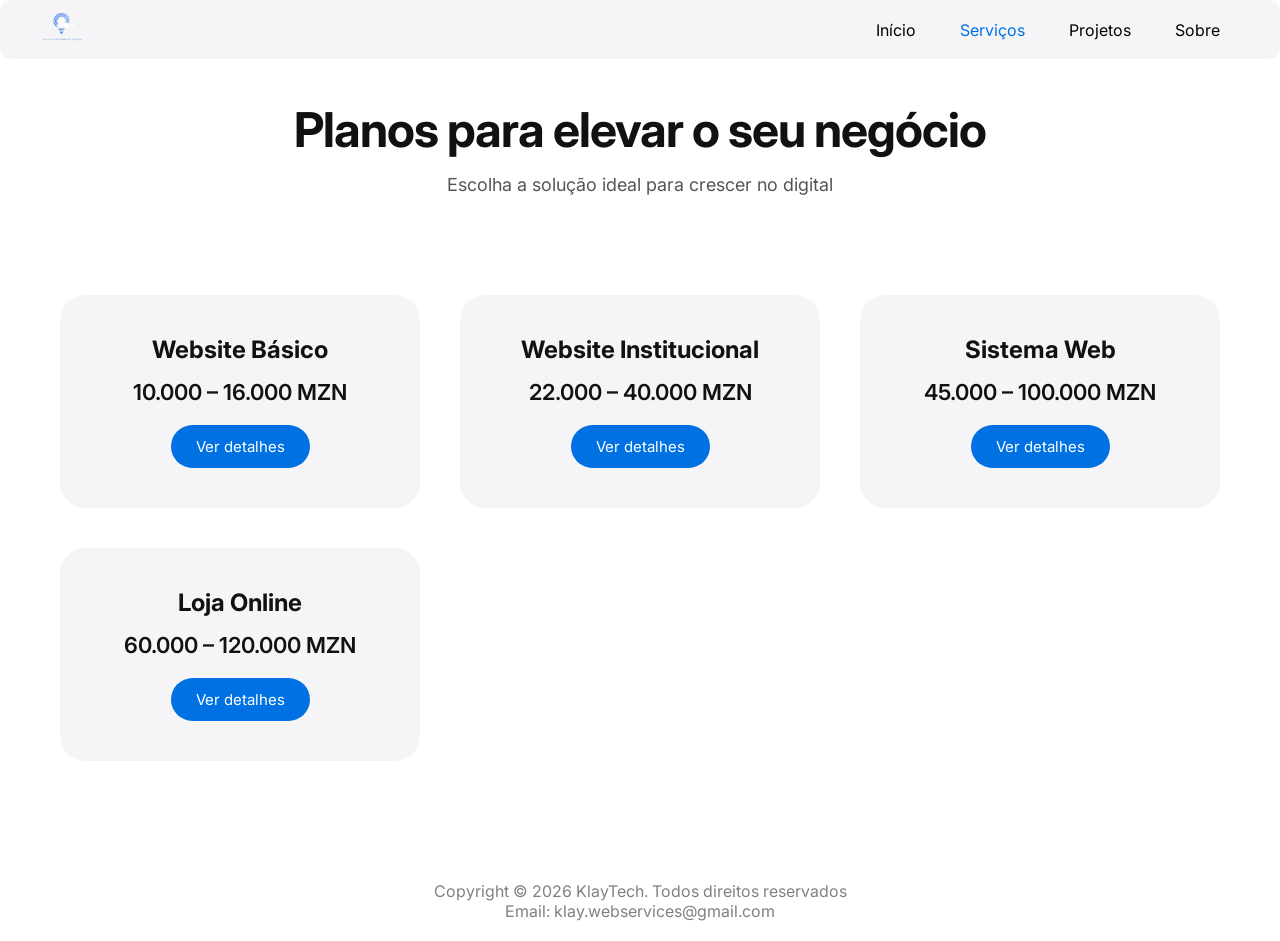
==== precos.html @ c42c06e7 "Update precos.html Editar footer" ====
<!DOCTYPE html>
<html lang="pt">
<head>
<meta charset="UTF-8">
<meta name="viewport" content="width=device-width, initial-scale=1.0">
<title>Klay Technology | Preços</title>

<link href="https://fonts.googleapis.com/css2?family=Inter:wght@300;400;600;700&display=swap" rel="stylesheet">

<link rel="stylesheet" href="precos.css">

 <link rel="icon" type="image/png" href="img/KlayTech_logo-removebg.png">
</head>
<header class="navbar">
    <div class="container-logo">
        <img src="img/KlayTech_logo-removebg.png" alt="Logo">
    </div>
    <nav>
        <a href="index.html">Início</a>
        <a href="precos.html" class="ative">Serviços</a>
        <a href="projetos.html">Projetos</a>
        <a href="sobre.html">Sobre</a>
    </nav>
</header>
<body>

<section class="hero">
    <h1>Planos para elevar o seu negócio</h1>
    <p>Escolha a solução ideal para crescer no digital</p>
</section>

<section class="pricing">

    <div class="card" onclick="openModal('basico')">
        <h2>Website Básico</h2>
        <div class="price">10.000 – 16.000 MZN</div>
        <button class="btn">Ver detalhes</button>
    </div>

    <div class="card" onclick="openModal('institucional')">
        <h2>Website Institucional</h2>
        <div class="price">22.000 – 40.000 MZN</div>
        <button class="btn">Ver detalhes</button>
    </div>

    <div class="card" onclick="openModal('sistema')">
        <h2>Sistema Web</h2>
        <div class="price">45.000 – 100.000 MZN</div>
        <button class="btn">Ver detalhes</button>
    </div>

    <div class="card" onclick="openModal('ecommerce')">
        <h2>Loja Online</h2>
        <div class="price">60.000 – 120.000 MZN</div>
        <button class="btn">Ver detalhes</button>
    </div>

</section>

<!-- MODAL -->
<div class="modal" id="modal">
    <div class="modal-content">
        <span class="close" onclick="closeModal()">✕</span>
        <h3 id="title"></h3>
        <p id="desc"></p>
        <ul id="list"></ul>
        <button class="btn" onclick="fazerPedido()">Fazer Pedido</button>
    </div>
</div>

    <footer>
      <p> Copyright © 2026 KlayTech. Todos  direitos reservados</p>
    <p>Email: klay.webservices@gmail.com</p>

    </footer>

<script src="precos.js"></script>

</body>
</html>
---- precos.css ----
/* NAVBAR */
.navbar {
    position: fixed;
    top: 0;
    left: 0;
    width: 100%;
    padding: 5px 40px;
    border-radius: 10px;
    display: flex;
    justify-content: space-between;
    align-items: center; /* Centraliza verticalmente */
    background: #f5f5f7;
    backdrop-filter: blur(10px);
    z-index: 1000;
}

.navbar nav a.ative {
    color: #0071e3;
}

/* Container da Logo */
.container-logo img {
    width: 45px;   /* Ajuste fino do tamanho */
    height: auto;
}
nav a{
    margin: 20px;
    text-decoration: none;
    color: black;
}


/* ===== RESET ===== */
*{
    margin:0;
    padding:0;
    box-sizing:border-box;
    font-family: 'Inter', sans-serif;
}

body{
    background:#ffffff;
    color:#111;
    overflow-x:hidden;
}

/* ===== HERO ===== */
.hero{
    text-align:center;
    padding:100px 20px 60px;
}

.hero h1{
    font-size:48px;
    font-weight:700;
    letter-spacing:-1px;
}

.hero p{
    margin-top:15px;
    font-size:18px;
    color:#555;
}

/* ===== PRICING SECTION ===== */
.pricing{
    max-width:1200px;
    margin:auto;
    display:grid;
    grid-template-columns:repeat(auto-fit,minmax(280px,1fr));
    gap:40px;
    padding:40px 20px 100px;
}

.card{
    background:#f5f5f7;
    padding:40px;
    border-radius:25px;
    text-align:center;
    transition:0.4s ease;
    cursor:pointer;
}

.card:hover{
    transform:translateY(-12px);
    background:#ffffff;
    box-shadow:0 20px 40px rgba(0,0,0,0.08);
}

.card h2{
    font-size:24px;
    margin-bottom:15px;
}

.price{
    font-size:22px;
    font-weight:600;
    margin-bottom:20px;
}

.btn{
    background:#0071e3;
    color:white;
    padding:12px 25px;
    border-radius:30px;
    border:none;
    font-size:15px;
    cursor:pointer;
    transition:0.3s;
}

.btn:hover{
    background:#005bb5;
}

/* ===== MODAL ===== */
.modal{
    position:fixed;
    inset:0;
    background:rgba(0,0,0,0.5);
    display:none;
    justify-content:center;
    align-items:center;
    padding:20px;
}

.modal-content{
    background:white;
    padding:50px;
    border-radius:30px;
    max-width:500px;
    width:100%;
    animation:fade 0.4s ease;
}

.modal-content h3{
    font-size:26px;
    margin-bottom:10px;
}

.modal-content p{
    color:#666;
    margin-bottom:20px;
}

.modal-content ul{
    list-style:none;
    margin-bottom:25px;
}

.modal-content ul li{
    margin:10px 0;
    font-size:15px;
}

.close{
    position:absolute;
    top:30px;
    right:40px;
    font-size:20px;
    cursor:pointer;
}

@keyframes fade{
    from{opacity:0; transform:scale(0.9);}
    to{opacity:1; transform:scale(1);}
}

/* ===== RESPONSIVE ===== */
@media(max-width:768px){
    .hero h1{
        font-size:34px;
    }
    .modal-content{
        padding:30px;
    }
}

footer {
    padding: 20px;
    color: grey;
    text-align: center;
}
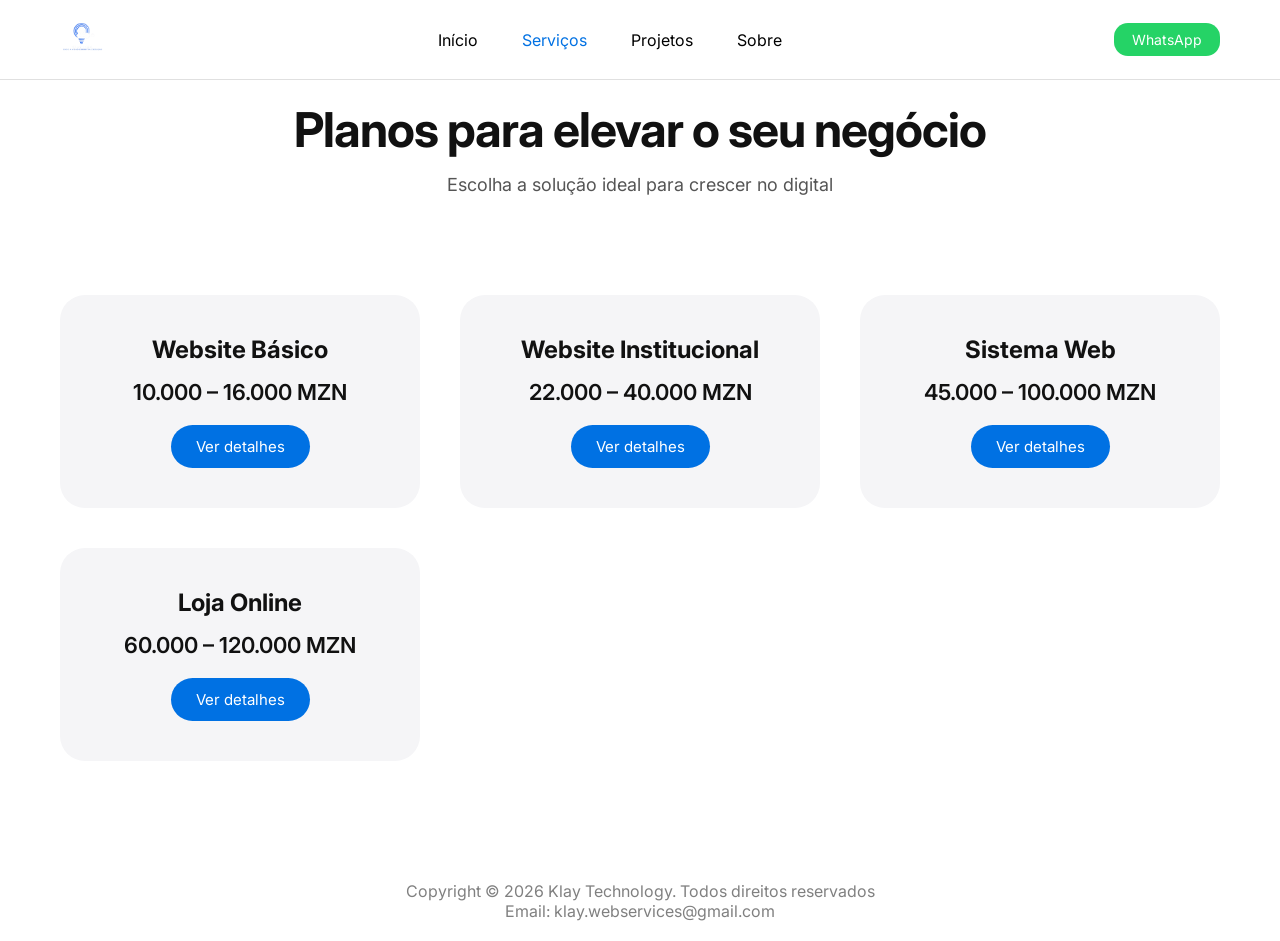
==== commit a4389305: "Update precos.html reestruturar todas paginas" ====
--- a/precos.html
+++ b/precos.html
@@ -12,14 +12,21 @@
  <link rel="icon" type="image/png" href="img/KlayTech_logo-removebg.png">
 </head>
 <header class="navbar">
-    <div class="container-logo">
-        <img src="img/KlayTech_logo-removebg.png" alt="Logo">
-    </div>
-    <nav>
-        <a href="index.html">Início</a>
-        <a href="precos.html" class="ative">Serviços</a>
-        <a href="projetos.html">Projetos</a>
-        <a href="sobre.html">Sobre</a>
+    <nav class="nav-content">
+        <div class="container-logo">
+            <img src="img/KlayTech_logo-removebg.png" alt="Logo">
+        </div>
+        <nav>
+            <a href="index.html">Início</a>
+            <a href="precos.html" class="ative">Serviços</a>
+            <a href="projetos.html">Projetos</a>
+            <a href="sobre.html">Sobre</a>
+        </nav>
+
+        <button id="sapp" onclick="WhatsApp()" class="btn-primary small">
+            WhatsApp
+        </button>
+        
     </nav>
 </header>
 <body>
@@ -69,8 +76,9 @@
 </div>
 
     <footer>
-      <p> Copyright © 2026 KlayTech. Todos  direitos reservados</p>
-    <p>Email: klay.webservices@gmail.com</p>
+        <p> Copyright © 2026 Klay Technology. Todos  direitos reservados</p>
+
+        <p>Email: klay.webservices@gmail.com</p>
 
     </footer>
 
--- a/precos.css
+++ b/precos.css
@@ -1,18 +1,48 @@
+:root {
+    --bg: #ffffff;
+    --text: #1d1d1f;
+    --soft-text: #6e6e73;
+    --primary: #0071e3;
+    --radius: 14px;
+}
 /* NAVBAR */
 .navbar {
     position: fixed;
-    top: 0;
-    left: 0;
+    top: 0; left: 0;
     width: 100%;
-    padding: 5px 40px;
-    border-radius: 10px;
+    backdrop-filter: blur(18px);
+    background: rgba(255, 255, 255, 0.75);
+    border-bottom: 1px solid #e0e0e0;
+    z-index: 1000;
+}
+.nav-content {
+    max-width: 1200px;
+    margin: auto;
+    padding: 15px 20px;
     display: flex;
     justify-content: space-between;
-    align-items: center; /* Centraliza verticalmente */
-    background: #f5f5f7;
-    backdrop-filter: blur(10px);
-    z-index: 1000;
-}
+    align-items: center;
+}
+/*Botao de whatsapp*/
+.btn-primary {
+    background: var(--primary);
+    color: white;
+    border: none;
+    padding: 12px 26px;
+    border-radius: var(--radius);
+    cursor: pointer;
+    transition: 0.2s;
+    text-decoration: none;
+}
+#sapp {
+    background-color: #25d366;
+}
+.btn-primary:hover {
+    opacity: 0.85;
+}
+
+
+.small { font-size: 14px; padding: 8px 18px; }
 
 .navbar nav a.ative {
     color: #0071e3;
@@ -42,6 +72,7 @@
     background:#ffffff;
     color:#111;
     overflow-x:hidden;
+    font-family: 'inter';
 }
 
 /* ===== HERO ===== */
@@ -180,4 +211,4 @@
     padding: 20px;
     color: grey;
     text-align: center;
-}+}
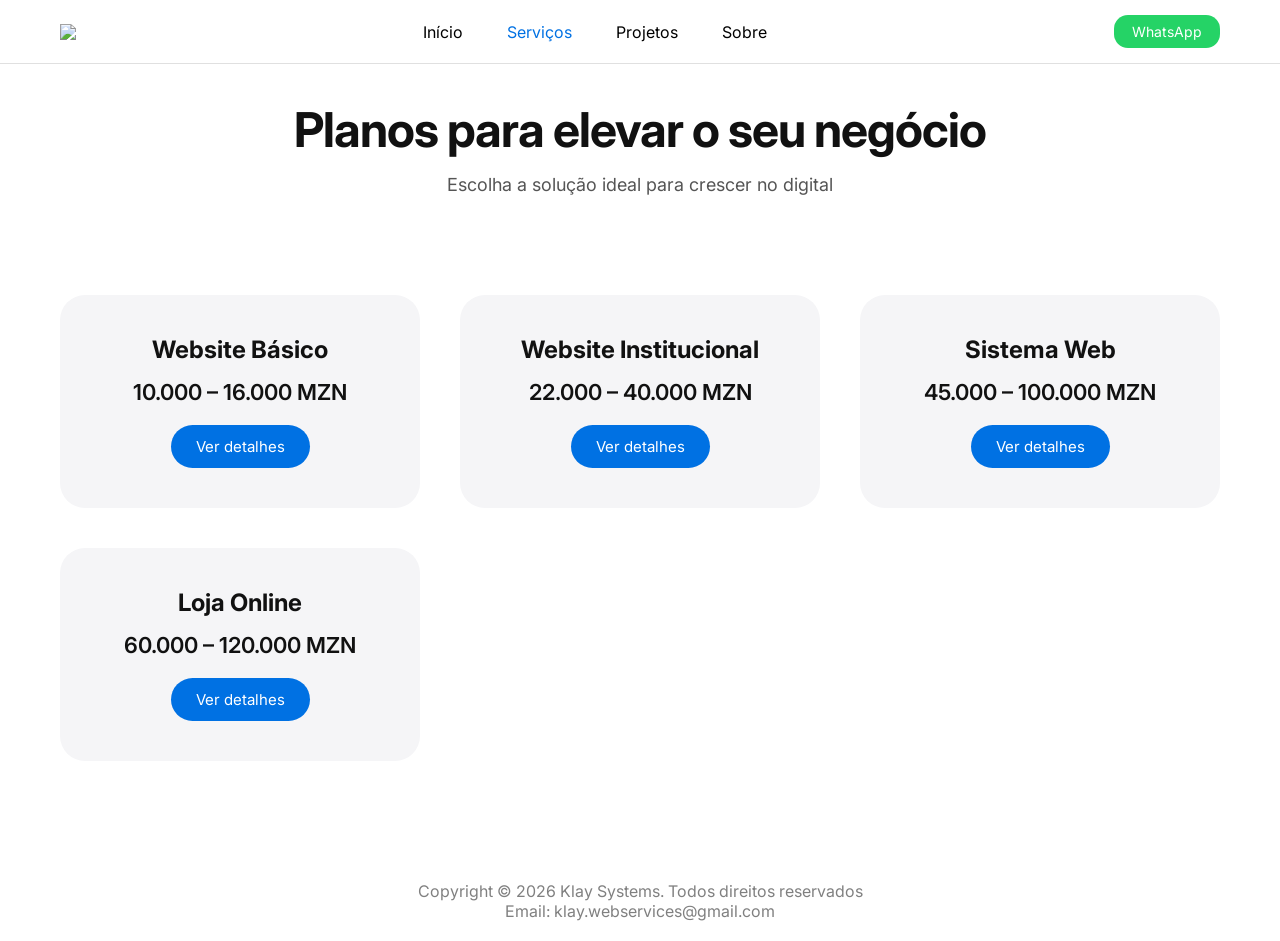
==== commit ba956015: "Update precos.html Mudar logo" ====
--- a/precos.html
+++ b/precos.html
@@ -3,22 +3,21 @@
 <head>
 <meta charset="UTF-8">
 <meta name="viewport" content="width=device-width, initial-scale=1.0">
-<title>Klay Technology | Preços</title>
+<title>Klay Systems | Serviços</title>
 
 <link href="https://fonts.googleapis.com/css2?family=Inter:wght@300;400;600;700&display=swap" rel="stylesheet">
 
 <link rel="stylesheet" href="precos.css">
 
- <link rel="icon" type="image/png" href="img/KlayTech_logo-removebg.png">
+ <link rel="icon" type="image/png" href="img/icon.png">
 </head>
 <header class="navbar">
-    <nav class="nav-content">
-        <div class="container-logo">
-            <img src="img/KlayTech_logo-removebg.png" alt="Logo">
-        </div>
+     <div class="nav-content">
+        <img src="img/logo.png" class="logo">
+
         <nav>
             <a href="index.html">Início</a>
-            <a href="precos.html" class="ative">Serviços</a>
+            <a class="ative">Serviços</a>
             <a href="projetos.html">Projetos</a>
             <a href="sobre.html">Sobre</a>
         </nav>
@@ -26,8 +25,7 @@
         <button id="sapp" onclick="WhatsApp()" class="btn-primary small">
             WhatsApp
         </button>
-        
-    </nav>
+    </div>
 </header>
 <body>
 
@@ -76,7 +74,7 @@
 </div>
 
     <footer>
-        <p> Copyright © 2026 Klay Technology. Todos  direitos reservados</p>
+        <p> Copyright © 2026 Klay Systems. Todos  direitos reservados</p>
 
         <p>Email: klay.webservices@gmail.com</p>
 
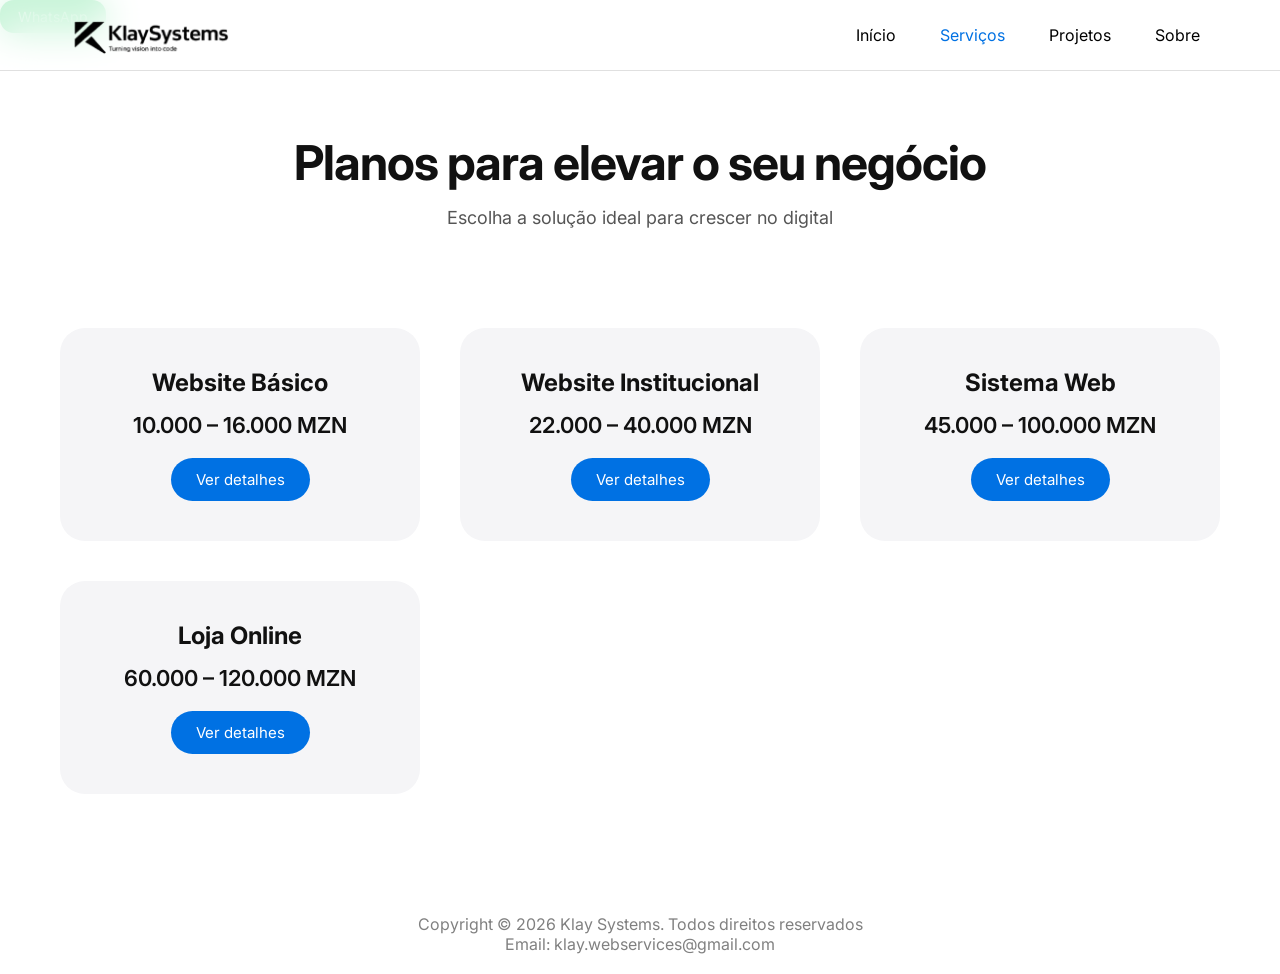
==== commit d9c967b9: "Update precos.html Mudar posicionamento de botao Whatssap" ====
--- a/precos.html
+++ b/precos.html
@@ -21,12 +21,11 @@
             <a href="projetos.html">Projetos</a>
             <a href="sobre.html">Sobre</a>
         </nav>
-
-        <button id="sapp" onclick="WhatsApp()" class="btn-primary small">
-            WhatsApp
-        </button>
     </div>
 </header>
+ <button id="sapp" onclick="WhatsApp()" class="btn-primary small">
+            WhatsApp
+  </button>
 <body>
 
 <section class="hero">
--- a/precos.css
+++ b/precos.css
@@ -22,6 +22,10 @@
     display: flex;
     justify-content: space-between;
     align-items: center;
+}
+.nav-content nav a:hover,
+.nav-content nav a.active {
+    color: var(--primary);
 }
 /*Botao de whatsapp*/
 .btn-primary {
@@ -49,9 +53,9 @@
 }
 
 /* Container da Logo */
-.container-logo img {
-    width: 45px;   /* Ajuste fino do tamanho */
-    height: auto;
+.logo {
+    height: 40px;   /* Ajuste fino do tamanho */
+
 }
 nav a{
     margin: 20px;
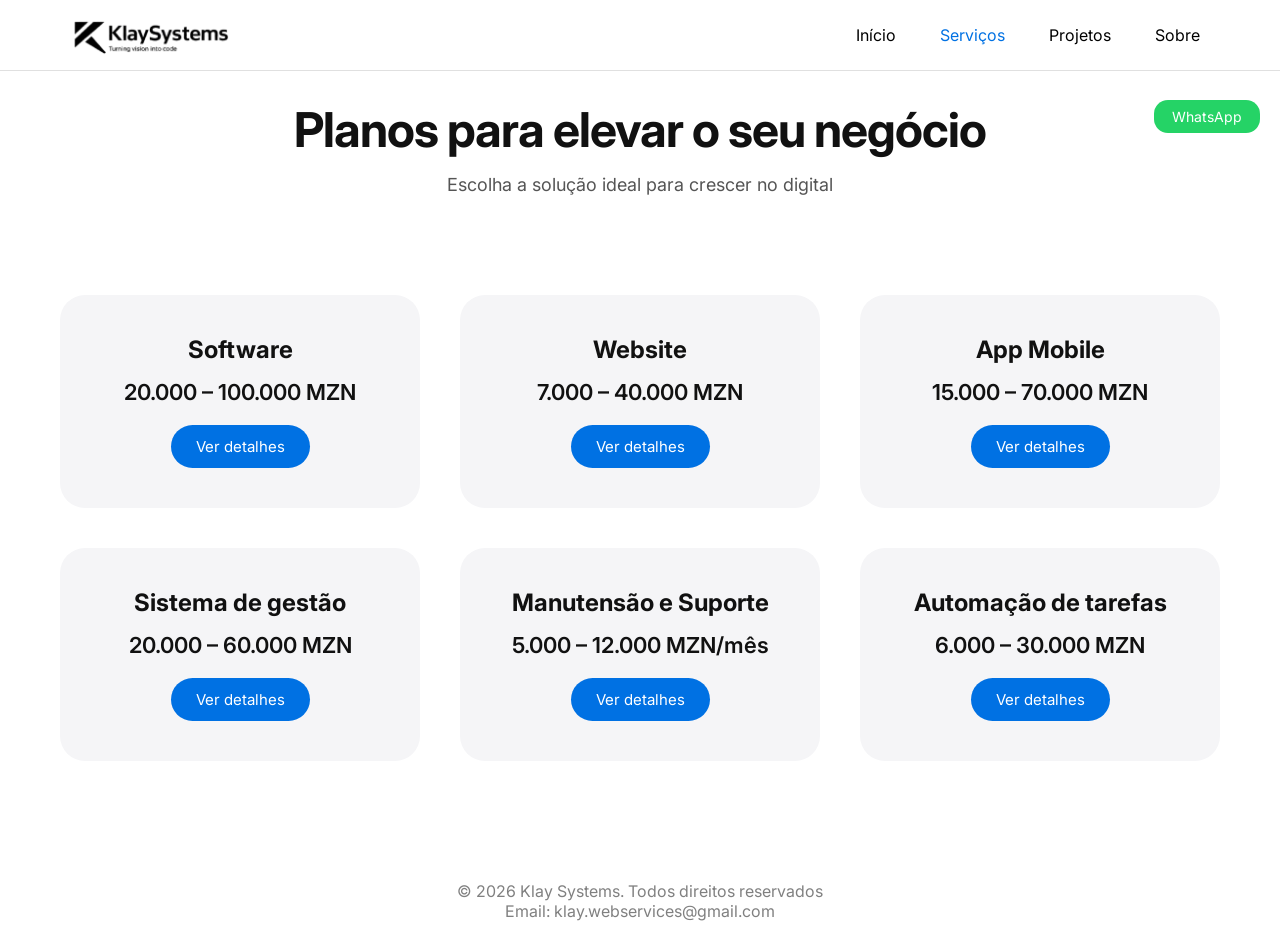
==== commit 72e5f41c: "Update precos.html Trocar os preços e melhorar a descrição dos serviços" ====
--- a/precos.html
+++ b/precos.html
@@ -23,11 +23,10 @@
         </nav>
     </div>
 </header>
- <button id="sapp" onclick="WhatsApp()" class="btn-primary small">
-            WhatsApp
-  </button>
 <body>
-
+<button id="sapp" onclick="WhatsApp()" class="btn-primary small">
+    WhatsApp
+</button>
 <section class="hero">
     <h1>Planos para elevar o seu negócio</h1>
     <p>Escolha a solução ideal para crescer no digital</p>
@@ -35,27 +34,37 @@
 
 <section class="pricing">
 
-    <div class="card" onclick="openModal('basico')">
-        <h2>Website Básico</h2>
-        <div class="price">10.000 – 16.000 MZN</div>
+    <div class="card" onclick="openModal('software')">
+        <h2>Software</h2>
+        <div class="price">20.000 – 100.000 MZN</div>
         <button class="btn">Ver detalhes</button>
     </div>
 
-    <div class="card" onclick="openModal('institucional')">
-        <h2>Website Institucional</h2>
-        <div class="price">22.000 – 40.000 MZN</div>
+    <div class="card" onclick="openModal('web')">
+        <h2>Website</h2>
+        <div class="price">7.000 – 40.000 MZN</div>
         <button class="btn">Ver detalhes</button>
     </div>
 
-    <div class="card" onclick="openModal('sistema')">
-        <h2>Sistema Web</h2>
-        <div class="price">45.000 – 100.000 MZN</div>
+    <div class="card" onclick="openModal('mobile')">
+        <h2>App Mobile</h2>
+        <div class="price">15.000 – 70.000 MZN</div>
         <button class="btn">Ver detalhes</button>
     </div>
 
-    <div class="card" onclick="openModal('ecommerce')">
-        <h2>Loja Online</h2>
-        <div class="price">60.000 – 120.000 MZN</div>
+    <div class="card" onclick="openModal('gestao')">
+        <h2>Sistema de gestão</h2>
+        <div class="price">20.000 – 60.000 MZN</div>
+        <button class="btn">Ver detalhes</button>
+    </div>
+    <div class="card" onclick="openModal('suporte')">
+        <h2>Manutensão e Suporte </h2>
+        <div class="price">5.000 – 12.000 MZN/mês</div>
+        <button class="btn">Ver detalhes</button>
+    </div>
+    <div class="card" onclick="openModal('automacao')">
+        <h2>Automação de tarefas</h2>
+        <div class="price">6.000 – 30.000 MZN</div>
         <button class="btn">Ver detalhes</button>
     </div>
 
@@ -73,7 +82,7 @@
 </div>
 
     <footer>
-        <p> Copyright © 2026 Klay Systems. Todos  direitos reservados</p>
+        <p> © 2026 Klay Systems. Todos  direitos reservados</p>
 
         <p>Email: klay.webservices@gmail.com</p>
 
--- a/precos.css
+++ b/precos.css
@@ -40,6 +40,11 @@
 }
 #sapp {
     background-color: #25d366;
+    position: fixed;
+    right: 20px;
+    top: 100px;
+    display: flex;
+    z-index: 1000;
 }
 .btn-primary:hover {
     opacity: 0.85;
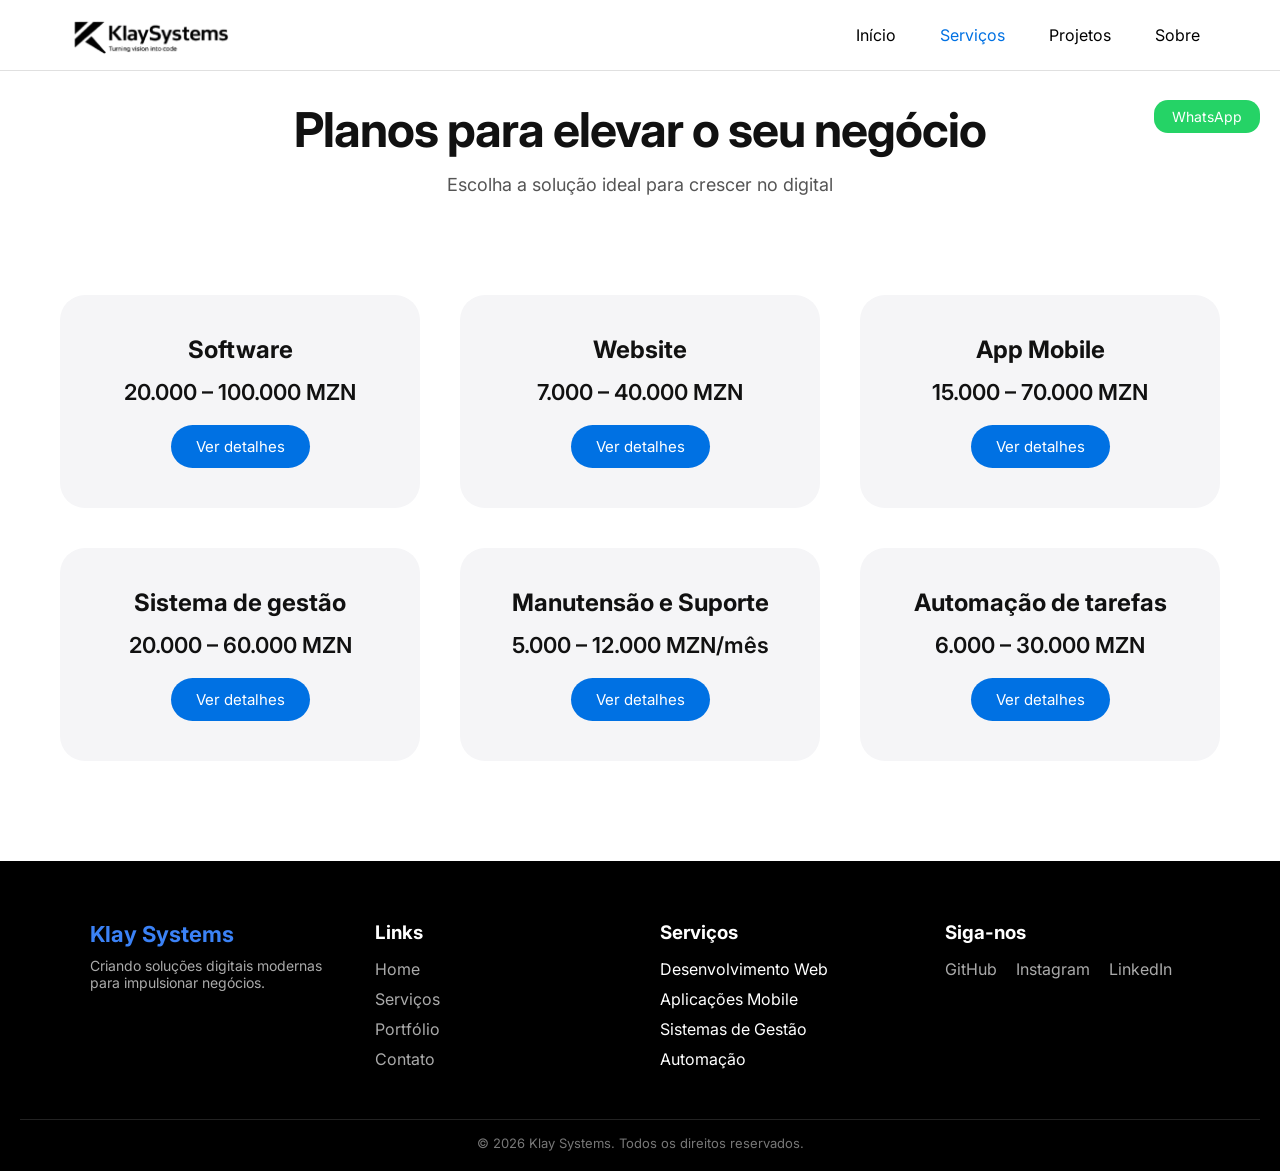
==== commit c23dab47: "Update precos.html Melhorar rodapé (footer)" ====
--- a/precos.html
+++ b/precos.html
@@ -81,12 +81,51 @@
     </div>
 </div>
 
-    <footer>
-        <p> © 2026 Klay Systems. Todos  direitos reservados</p>
+    <footer class="footer">
+  <div class="footer-container">
 
-        <p>Email: klay.webservices@gmail.com</p>
+    <div class="footer-col">
+      <h2 class="footer-logo">Klay Systems</h2>
+      <p>
+        Criando soluções digitais modernas para impulsionar negócios.
+      </p>
+    </div>
 
-    </footer>
+    <div class="footer-col">
+      <h3>Links</h3>
+      <ul>
+        <li><a href="#">Home</a></li>
+        <li><a href="precos.html">Serviços</a></li>
+        <li><a href="projetos.html">Portfólio</a></li>
+        <li><a href="sobre.html">Contato</a></li>
+      </ul>
+    </div>
+
+    <div class="footer-col">
+      <h3>Serviços</h3>
+      <ul>
+        <li>Desenvolvimento Web</li>
+        <li>Aplicações Mobile</li>
+        <li>Sistemas de Gestão</li>
+        <li>Automação</li>
+      </ul>
+    </div>
+
+    <div class="footer-col">
+      <h3>Siga-nos</h3>
+      <div class="social-links">
+        <a href="https://github.com/klay-suate" target="_blank">GitHub</a>
+        <a href="https://www.instagram.com/klay_suate" target="_blank">Instagram</a>
+        <a href="https://www.linkedin.com/in/klayton-ant%C3%B3nio-suate-981164262/" target="_blank">LinkedIn</a>
+      </div>
+    </div>
+
+  </div>
+
+  <div class="footer-bottom">
+    © 2026 Klay Systems. Todos os direitos reservados.
+  </div>
+</footer>
 
 <script src="precos.js"></script>
 
--- a/precos.css
+++ b/precos.css
@@ -200,6 +200,70 @@
     font-size:20px;
     cursor:pointer;
 }
+.footer {
+  background: #000;
+  color: #fff;
+  padding: 60px 20px 20px;
+}
+.footer-container {
+  max-width: 1100px;
+  margin: auto;
+  display: grid;
+  grid-template-columns: repeat(auto-fit, minmax(220px, 1fr));
+  gap: 40px;
+}
+.footer-col h3 {
+  margin-bottom: 15px;
+}
+.footer-logo {
+  color: #3b82f6;
+  font-size: 22px;
+  font-weight: 700;
+}
+.footer-col p {
+  color: #aaa;
+  font-size: 14px;
+  margin-top: 10px;
+}
+
+.footer-col ul {
+  list-style: none;
+  padding: 0;
+}
+
+.footer-col ul li {
+  margin-bottom: 10px;
+}
+
+.footer-col ul li a {
+  color: #aaa;
+  text-decoration: none;
+  transition: 0.3s;
+}
+
+.footer-col ul li a:hover {
+  color: #3b82f6;
+}
+
+.social-links a {
+  margin-right: 15px;
+  color: #aaa;
+  text-decoration: none;
+  transition: 0.3s;
+}
+
+.social-links a:hover {
+  color: #3b82f6;
+}
+
+.footer-bottom {
+  border-top: 1px solid #222;
+  margin-top: 40px;
+  padding-top: 15px;
+  text-align: center;
+  font-size: 13px;
+  color: #777;
+}
 
 @keyframes fade{
     from{opacity:0; transform:scale(0.9);}
@@ -215,9 +279,3 @@
         padding:30px;
     }
 }
-
-footer {
-    padding: 20px;
-    color: grey;
-    text-align: center;
-}
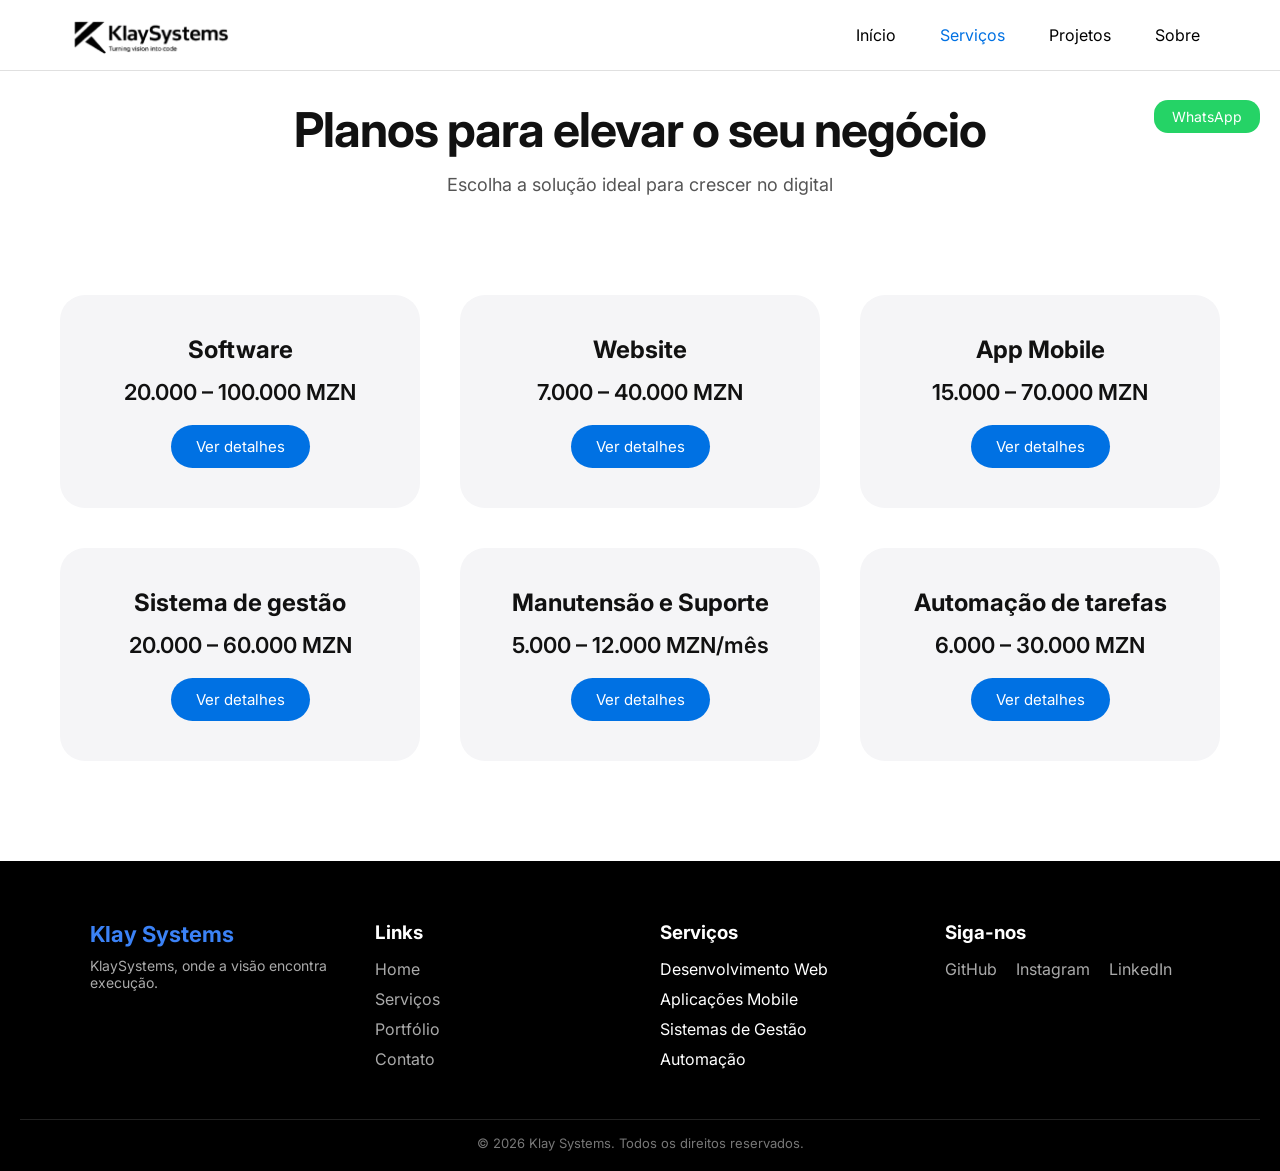
==== commit 10a4217a: "Update precos.html Slogan no rodapé" ====
--- a/precos.html
+++ b/precos.html
@@ -87,15 +87,15 @@
     <div class="footer-col">
       <h2 class="footer-logo">Klay Systems</h2>
       <p>
-        Criando soluções digitais modernas para impulsionar negócios.
+        KlaySystems, onde a visão encontra execução.
       </p>
     </div>
 
     <div class="footer-col">
       <h3>Links</h3>
       <ul>
-        <li><a href="#">Home</a></li>
-        <li><a href="precos.html">Serviços</a></li>
+        <li><a href="index.html">Home</a></li>
+        <li><a href="#">Serviços</a></li>
         <li><a href="projetos.html">Portfólio</a></li>
         <li><a href="sobre.html">Contato</a></li>
       </ul>
